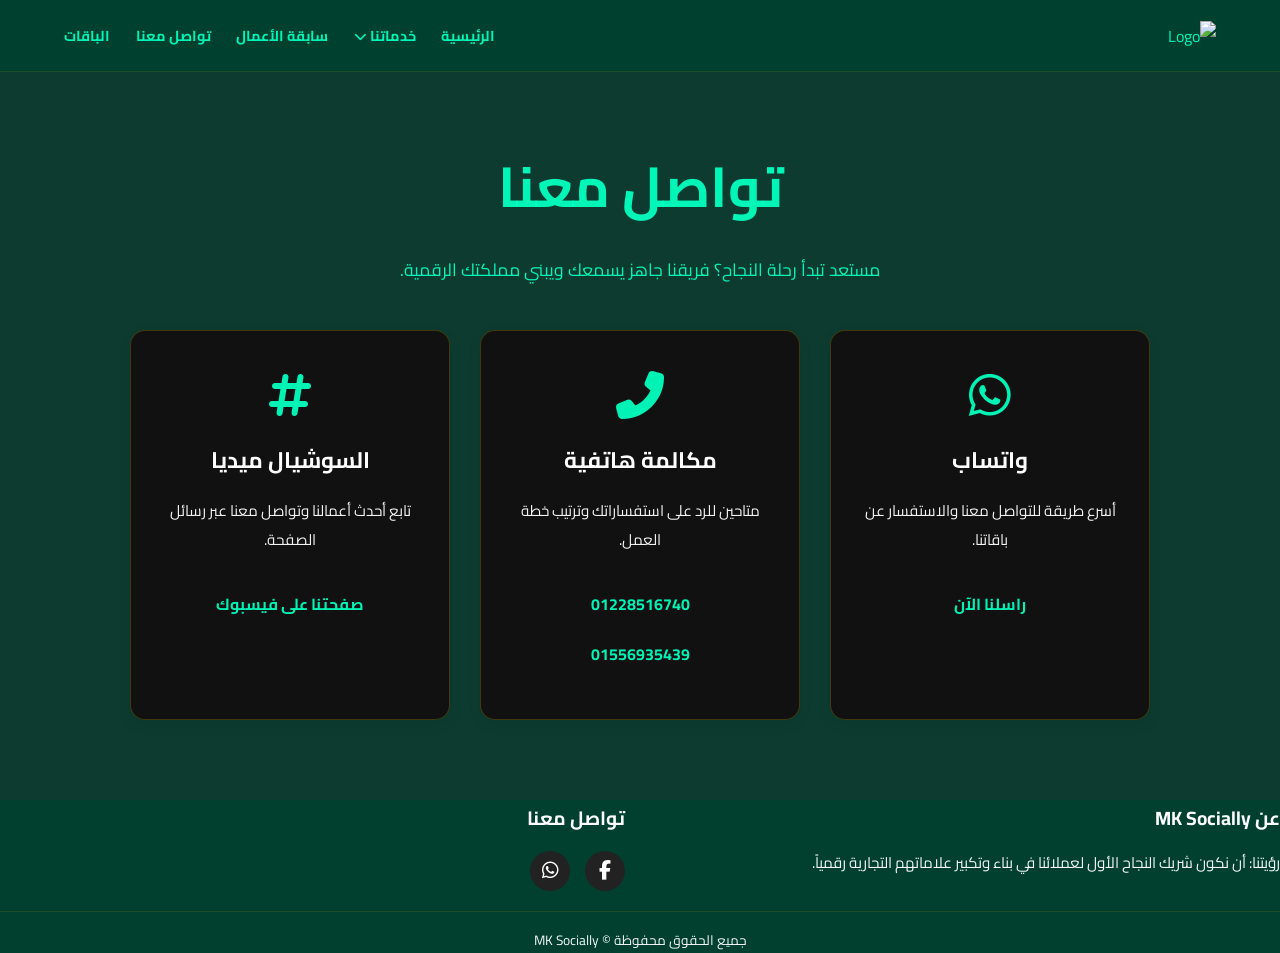
==== html/contact.html @ 529ecf09 "up" ====
<!DOCTYPE html>
<html lang="ar" dir="rtl">
<head>
    <meta charset="UTF-8">
    <meta name="viewport" content="width=device-width, initial-scale=1.0">
    <title>تواصل معنا | MK Socially</title>
    <link href="https://fonts.googleapis.com/css2?family=Cairo:wght@400;700;900&display=swap" rel="stylesheet">
    <link rel="stylesheet" href="https://cdnjs.cloudflare.com/ajax/libs/font-awesome/6.4.0/css/all.min.css">
    <link rel="stylesheet" href="../css/css.css">
    <style>
        .contact-container { display: flex; flex-wrap: wrap; justify-content: center; gap: 30px; padding: 0 5% 80px; margin-top: -30px; }
        .contact-card { background: #111; border: 1px solid rgba(255, 215, 0, 0.2); padding: 40px 30px; border-radius: 15px; text-align: center; width: 100%; max-width: 320px; transition: 0.3s; }
        .contact-card:hover { transform: translateY(-10px); background: #1a1a1a; box-shadow: 0 10px 30px rgba(255, 215, 0, 0.1); }
        .contact-card i { font-size: 3rem; color: var(--primary-gold); margin-bottom: 20px; }
        .contact-card h3 { color: #fff; margin-bottom: 15px; font-size: 1.4rem; }
        .contact-card p { color: var(--text-muted); margin-bottom: 25px; font-size: 0.95rem; }
        .contact-btn { display: inline-block; padding: 10px 25px; background: transparent; color: var(--primary-gold); border: 2px solid var(--primary-gold); border-radius: 25px; text-decoration: none; font-weight: bold; transition: 0.3s; }
        .contact-btn:hover { background: var(--primary-gold); color: #000; }
        .btn-whatsapp:hover { background: #25D366; border-color: #25D366; color: #fff; }
    </style>
    <link rel="manifest" href="../manifest.json">
<meta name="theme-color" content="#FFD700">
</head>
<body>
    <header>
        <div class="logo"><img src="../img/logo.png" alt="Logo"></div>
        <div class="menu-toggle" id="mobile-menu"><span class="menu-text">القائمة</span><div class="bars-container"><span class="bar"></span><span class="bar"></span><span class="bar"></span></div></div>
        <nav><ul class="nav-list">
            <li><a href="../index.html">الرئيسية</a></li>
            <li class="dropdown"><a href="#" class="nav-item-with-arrow">خدماتنا <i class="fas fa-chevron-down" style="font-size:0.8rem;"></i></a>
                <ul class="dropdown-menu"><li><a href="social_media.html">سوشيال ميديا</a></li><li><a href="prints.html">المطبوعات</a></li></ul>
            </li>
            <li><a href="previous_work.html">سابقة الأعمال</a></li>
            <li><a href="contact.html">تواصل معنا</a></li>
            <li><a href="Packages.html" style="color: var(--primary-gold);">الباقات</a></li>
        </ul></nav>
    </header>

    <nav class="mobile-nav-under-header">
        <a href="../index.html" class="nav-item"><i class="fas fa-home"></i><span>الرئيسية</span></a>
        <div class="nav-item services-trigger"><i class="fas fa-bullhorn"></i><span>خدماتنا</span>
            <div class="mobile-services-popup"><a href="social_media.html">سوشيال ميديا</a><a href="prints.html">مطبوعات</a></div>
        </div>
        <a href="previous_work.html" class="nav-item"><i class="fas fa-briefcase"></i><span>شركاء النجاح</span></a>
        <a href="contact.html" class="nav-item active"><i class="fas fa-envelope"></i><span>تواصل</span></a>
        <a href="Packages.html" class="nav-item"><i class="fas fa-tags"></i><span>الباقات</span></a>
        
    </nav>

    <main>
        <section class="hero" style="min-height: 40vh; padding-bottom: 0;">
            <div class="hero-content" style="text-align: center; width: 100%;">
                <h1>تواصل <span>معنا</span></h1>
                <p style="max-width: 600px; margin: 0 auto 40px;">مستعد تبدأ رحلة النجاح؟ فريقنا جاهز يسمعك ويبني مملكتك الرقمية.</p>
            </div>
        </section>

        <section class="contact-container">
            <div class="contact-card"><i class="fab fa-whatsapp"></i><h3>واتساب</h3><p>أسرع طريقة للتواصل معنا والاستفسار عن باقاتنا.</p><a href="https://wa.me/201228516740" target="_blank" class="contact-btn btn-whatsapp">راسلنا الآن</a></div>
            <div class="contact-card"><i class="fas fa-phone-alt"></i><h3>مكالمة هاتفية</h3><p>متاحين للرد على استفساراتك وترتيب خطة العمل.</p>
                <a href="tel:+201017564052" class="contact-btn">01228516740</a>
                <a href="tel:+201062047114" class="contact-btn">01556935439</a>
            </div>
         <div class="contact-card"><i class="fas fa-hashtag">
            </i><h3>السوشيال ميديا</h3>
            <p>تابع أحدث أعمالنا وتواصل معنا عبر رسائل الصفحة.</p>
        <a href="https://www.facebook.com/profile.php?id=100069878845047" target="_blank" class="contact-btn">صفحتنا على فيسبوك</a>
        </div>
        </section>
    </main>

    <footer>
        <div class="footer-container"><div class="footer-box"><h3>عن MK Socially</h3><p>رؤيتنا: أن نكون شريك النجاح الأول لعملائنا في بناء وتكبير علاماتهم التجارية رقمياً.</p></div><div class="footer-box"><h3>تواصل معنا</h3><div class="social-icons"><a href="https://www.facebook.com/profile.php?id=61563356482710" target="_blank"><i class="fab fa-facebook-f"></i></a><a href="https://wa.me/201017564052" target="_blank"><i class="fab fa-whatsapp"></i></a></div></div></div>
          <div class="footer-rights">جميع الحقوق محفوظة © <span>MK Socially</span></div>
    </footer>
    <div class="custom-cursor"></div><div class="custom-cursor-glow"></div>
    <script src="../js/script.js"></script>
</body>
</html>
---- css/css.css ----
/* === الأكواد الأساسية المحدثة === */
* {
    margin: 0; padding: 0; box-sizing: border-box;
    font-family: 'Cairo', sans-serif; scroll-behavior: smooth;
}

:root {
    --bg-color: rgba(0, 49, 37, 0.95); /* أخضر فاتح جداً للخلفية */
    --primary-green: #2d6a4f; /* أخضر داكن للعناصر الأساسية */
    --accent-gold: #FFD700; 
    --text-main: rgba(0, 255, 191, 0.95); /* نصوص داكنة للوضوح */
    --text-muted: rgba(255, 255, 255, 0.95);
    --white: #ffffff;
}
body {
    background-color: var(--bg-color); 
    color: var(--text-main);
}
main { flex: 1; }

/* === الماوس المخصص للمتعة البصرية === */
.custom-cursor { position: fixed; width: 12px; height: 12px; border-radius: 50%; background: var(--primary-gold); pointer-events: none; z-index: 9999; transform: translate(-50%, -50%); transition: width 0.2s, height 0.2s, background-color 0.2s; }
.custom-cursor-glow { position: fixed; width: 40px; height: 40px; border-radius: 50%; border: 2px solid var(--glow-gold); pointer-events: none; z-index: 9998; transform: translate(-50%, -50%); transition: width 0.2s, height 0.2s; }

/* === الهيدر (شريط التنقل) === */
header {
    display: flex; justify-content: space-between; align-items: center;
    padding: 0 5%; height: clamp(60px, 8vh, 80px);
    background: rgba(0, 65, 48, 0.95); backdrop-filter: blur(10px);
    text-decoration-color: rgba(0, 255, 191, 0.95);
    position: fixed; width: 100%; top: 0; z-index: 3000; border-bottom: 1px solid rgba(255, 215, 0, 0.1);
}

.logo img { max-height: clamp(35px, 5vw, 55px); transition: 0.3s ease; filter: drop-shadow(0 0 5px var(--glow-gold)); }
/* تكبير حجم اللوجو */

.nav-list { display: flex; gap: clamp(15px, 2vw, 30px); list-style: none; align-items: center; }
.nav-list li { position: relative; }
.nav-list li a { color: var(--text-light); text-decoration: none; font-weight: 700; font-size: clamp(0.9rem, 1vw, 1rem); transition: 0.3s; padding: 10px 0; display: block; position: relative; }
.nav-list li a::after { content: ''; position: absolute; width: 0; height: 2px; bottom: 0; left: 50%; background-color: var(--primary-gold); transition: 0.3s ease; transform: translateX(-50%); }
.nav-list li a:hover::after { width: 100%; }
.nav-list li a:hover { color: var(--primary-gold); }

/* الـ Dropdown للكمبيوتر */
.dropdown-menu { position: absolute; top: 100%; right: 0; background: #111; border: 1px solid var(--primary-gold); min-width: 200px; display: none; list-style: none; padding: 10px 0; border-radius: 5px; box-shadow: 0 5px 15px rgba(0,0,0,0.5); }
.dropdown:hover .dropdown-menu { display: block; animation: fadeInDropdown 0.3s ease; }
@keyframes fadeInDropdown { from { opacity: 0; transform: translateY(10px); } to { opacity: 1; transform: translateY(0); } }
.dropdown-menu li a { padding: 10px 20px; font-size: 0.9rem; border-bottom: 1px solid rgba(255, 215, 0, 0.1); }
.dropdown-menu li a::after { display: none; }

/* زر الموبايل الجانبي */
.menu-toggle { display: none; align-items: center; gap: 8px; z-index: 3100; cursor: none; }
.menu-text { font-size: 0.85rem; color: var(--primary-gold); font-weight: bold; }
.bars-container { display: flex; flex-direction: column; gap: 4px; }
.bar { width: 22px; height: 2px; background: var(--primary-gold); transition: 0.3s ease-in-out; }
.menu-toggle.active .bar:nth-child(1) { transform: translateY(6px) rotate(45deg); }
.menu-toggle.active .bar:nth-child(2) { opacity: 0; }
.menu-toggle.active .bar:nth-child(3) { transform: translateY(-6px) rotate(-45deg); }

/* === الهيرو سكشن === */
.hero { min-height: 100vh; display: flex; align-items: center; padding: 100px 5% 50px; gap: 40px; }
.hero-content { flex: 1; z-index: 2; }
.hero-content h1 { font-size: clamp(1.8rem, 5vw, 3.5rem); margin-bottom: 15px; }
.hero-content h1 span { color: var(--primary-gold); text-shadow: 0 0 15px var(--glow-gold); }
.hero-content h2 { font-size: clamp(1.1rem, 3vw, 1.8rem); margin-bottom: 20px; color: var(--text-muted); }
.hero-content p { font-size: clamp(0.9rem, 1.5vw, 1.1rem); line-height: 1.8; margin-bottom: 30px; }

.cta-btn { display: inline-block; padding: 12px 35px; background: linear-gradient(45deg, #FFD700, #FFA500); color: #000; text-decoration: none; font-weight: 900; font-size: 1.1rem; border-radius: 30px; box-shadow: 0 5px 15px rgba(255, 215, 0, 0.3); transition: 0.3s; border: none; }
.cta-btn:hover { transform: translateY(-5px); box-shadow: 0 10px 25px rgba(255, 215, 0, 0.6); }

.hero-graphics { flex: 1.5; position: relative; }
.hero-video {
    max-width: 320px; /* عرض مناسب للفيديو الطولي */
    border-radius: 20px;
    box-shadow: 0 10px 30px rgba(0, 0, 0, 0.1);
    height: auto;
    border: 3px solid var(--primary-green);
}
/* === ستايل العداد الوهمي === */
.visitor-counter { text-align: center; margin-top: 20px; font-size: clamp(1rem, 2vw, 1.2rem); font-weight: bold; color: var(--primary-gold); background: rgba(17, 17, 17, 0.8); padding: 12px 20px; border-radius: 10px; border: 1px solid rgba(255, 215, 0, 0.3); display: block; width: 100%; box-shadow: 0 0 15px rgba(255, 215, 0, 0.1); }
.visitor-counter i { margin-left: 8px; }

/* === الفوتر === */
footer {
    background: rgba(0, 65, 48, 0.95);
    color: var(--white);
}
.footer-container { display: flex; justify-content: space-between; gap: 30px; flex-wrap: wrap; margin-bottom: 20px; }
.footer-box { flex: 1; min-width: 250px; }
.footer-box h3 { color: var(--primary-gold); margin-bottom: 15px; font-size: 1.2rem; }
.footer-box p { color: var(--text-muted); font-size: 0.95rem; line-height: 1.6; margin-bottom: 10px;}
.social-icons { display: flex; gap: 15px; }
.social-icons a { display: flex; align-items: center; justify-content: center; width: 40px; height: 40px; background: #222; color: var(--primary-gold); border-radius: 50%; font-size: 1.2rem; transition: 0.3s; text-decoration: none; border: 1px solid transparent; }
.social-icons a:hover { background: var(--primary-gold); color: #000; transform: translateY(-5px) rotate(360deg); box-shadow: 0 5px 15px var(--glow-gold); }
.footer-rights { text-align: center; color: var(--text-muted); font-size: 0.85rem; padding-top: 15px; border-top: 1px solid rgba(255, 215, 0, 0.1); }

/* === شريط التنقل السفلي (مخفي في الكمبيوتر) === */
.mobile-nav-under-header { display: none; }

/* ========================================= */
/* ==== قسم صفحات الأعمال (Portfolio) ====== */
/* ========================================= */

.main-page-title {
    text-align: center;
    padding: 120px 5% 40px;
    background: linear-gradient(180deg, #111 0%, rgba(0, 59, 45, 0.95) 100%);
}
.main-page-title h1 { font-size: clamp(2rem, 5vw, 3rem); margin-bottom: 10px; }
.main-page-title h1 span { color: var(--primary-gold); text-shadow: 0 0 15px var(--glow-gold); }
.main-page-title p { color: var(--text-muted); font-size: 1.1rem; }

.profile-header { position: relative; width: 100%; margin-bottom: 20px; }
.cover-photo { width: 100%; height: clamp(200px, 30vh, 300px); background: rgba(0, 255, 191, 0.95); overflow: hidden; }
.cover-photo img { width: 100%; height: 100%; object-fit: cover; }
.profile-logo {
    width: 130px; height: 130px; background: var(--bg-color); border: 3px solid var(--primary-gold); border-radius: 50%;
    margin: -65px auto 0; position: relative; z-index: 5; overflow: hidden; box-shadow: 0 0 20px var(--glow-gold);
    display: flex; justify-content: center; align-items: center;
}
.profile-logo img { width: 100%; height: 100%; object-fit: contain; padding: 10px; }

.folder-tag {
    background: rgba(0, 255, 191, 0.95); color: var(--primary-gold);
    display: flex; align-items: center; justify-content: center; gap: 10px;
    padding: 10px 25px; border-radius: 50px; border: 1px solid var(--primary-gold);
    width: fit-content; margin: 40px auto 20px; font-weight: 700; font-size: 1.2rem;
}

.section-title { padding: 0 5%; margin: 30px 0 20px; font-size: 1.5rem; color: var(--text-light); display: flex; align-items: center; justify-content: center; gap: 10px; }
.section-title i { color: var(--primary-gold); }


/* === شبكة التصاميم الجديدة (خلفية بيضاء للوجوهات) === */
.portfolio-gallery {
    display: grid;
    grid-template-columns: repeat(auto-fill, minmax(180px, 1fr));
    gap: 25px;
    padding: 20px 5%;
    justify-items: center;
}

.work-item {
    background: #ffffff; /* الكارت الأبيض */
    border-radius: 15px;
    box-shadow: 0 5px 15px rgba(0,0,0,0.2);
    width: 100%;
    aspect-ratio: 1 / 1; /* مربع دايما */
    overflow: hidden;
    position: relative;
    transition: transform 0.3s ease, box-shadow 0.3s ease, border 0.3s ease;
    display: flex;
    justify-content: center;
    align-items: center;
    padding: 20px;
    box-sizing: border-box;
    border: 1px solid transparent;
}

.work-item img {
    max-width: 100%;
    max-height: 100%;
    object-fit: contain; /* منع القص */
}

.work-item:hover {
    transform: translateY(-8px) scale(1.03);
    box-shadow: 0 10px 25px rgba(255, 215, 0, 0.4);
    border: 1px solid var(--primary-gold);
}

.work-overlay {
    position: absolute; top: 0; left: 0; width: 100%; height: 100%; background: rgba(0, 0, 0, 0.8);
    display: flex; flex-direction: column; justify-content: center; align-items: center;
    opacity: 0; transition: 0.4s; padding: 20px; text-align: center; pointer-events: none;
}
.work-item:hover .work-overlay { opacity: 1; }
.work-overlay h3 { color: var(--primary-gold); margin-bottom: 10px; transform: translateY(20px); transition: 0.4s; }
.work-overlay p { font-size: 0.9rem; transform: translateY(20px); transition: 0.5s; color: #fff;}
.work-item:hover h3, .work-item:hover p { transform: translateY(0); }


/* === أنميشن كلمة شركاء النجاح وأشرطة الاحتفال === */
.title-icon-anim {
    display: inline-block;
    color: var(--primary-gold);
    margin-right: 15px;
    animation: partyHeartbeat 1.5s infinite;
}

@keyframes partyHeartbeat {
    0% { transform: scale(1); rotate(0deg); }
    15% { transform: scale(1.3); rotate(10deg); }
    30% { transform: scale(1); rotate(0deg); }
    45% { transform: scale(1.3); rotate(-10deg); }
    60% { transform: scale(1); rotate(0deg); }
}

.confetti {
    position: fixed; width: 10px; height: 10px; background-color: #f00; opacity: 0.8;
    top: -10px; z-index: 9999; border-radius: 2px; pointer-events: none;
}

/* === شبكة الفيديوهات (Reels) === */
.reels-grid { display: grid; grid-template-columns: repeat(auto-fit, minmax(250px, 1fr)); gap: 25px; padding: 0 5% 60px; align-items: start; }
.reel-item { background: #000; border-radius: 15px; overflow: hidden; border: 1px solid rgba(255, 215, 0, 0.1); }
.reel-item video { width: 100%; height: auto; object-fit: contain; background: #000; }
.reel-item p { padding: 15px; color: var(--text-light); font-weight: bold; text-align: center; }

/* ========================================= */
/* ==== شاشات الموبايل (تنسيق إجباري وصارم) ==== */
/* ========================================= */
@media (max-width: 992px) {
    * { cursor: auto !important; }
    .custom-cursor, .custom-cursor-glow { display: none !important; }
    
    .menu-toggle, .nav-list { display: none !important; }
    
    header { height: 70px !important; display: flex !important; justify-content: center !important; align-items: center !important; padding: 0 !important; }
    .logo img { max-height: 45px !important; }

    body { padding-top: 130px !important; }
    .hero { flex-direction: column-reverse !important; text-align: center !important; padding: 20px 5% !important; }
    .hero-content h1 { font-size: 2.2rem !important; margin-bottom: 10px !important; }
    .hero-content h2 { font-size: 1.2rem !important; }
    .hero-graphics { width: 100% !important; margin-bottom: 30px !important; }
    .hero-video { width: 100% !important; border-radius: 15px !important; }

    .cta-btn { display: inline-block !important; padding: 12px 30px !important; background: linear-gradient(45deg, #FFD700, #FFA500) !important; color: #000 !important; text-decoration: none !important; font-weight: bold !important; border-radius: 30px !important; margin-top: 15px !important; }

    .mobile-nav-under-header { display: flex !important; position: fixed !important; top: 70px !important; left: 0 !important; width: 100% !important; background: rgba(15, 15, 15, 0.98) !important; border-bottom: 1px solid rgba(255, 215, 0, 0.2) !important; z-index: 2800 !important; justify-content: space-around !important; padding: 10px 0 !important; }
    .mobile-nav-under-header .nav-item { color: var(--text-muted) !important; text-decoration: none !important; display: flex !important; flex-direction: column !important; align-items: center !important; font-size: 0.75rem !important; gap: 5px !important; }
    .mobile-nav-under-header .nav-item i { font-size: 1.2rem !important; }
    .mobile-nav-under-header .nav-item.active { color: var(--primary-gold) !important; }

    .services-trigger { position: relative; }
    .mobile-services-popup { display: none; position: absolute; top: 100%; left: 50%; transform: translateX(-50%); background: #111; border: 1px solid var(--primary-gold); border-radius: 8px; padding: 10px; width: 140px; flex-direction: column; gap: 8px; box-shadow: 0 5px 15px rgba(0,0,0,0.8); margin-top: 15px; z-index: 3000; }
    .mobile-services-popup::before { content: ''; position: absolute; top: -8px; left: 50%; transform: translateX(-50%); border-width: 0 8px 8px 8px; border-style: solid; border-color: transparent transparent var(--primary-gold) transparent; }
    .mobile-services-popup.show { display: flex; animation: popupAnim 0.3s ease; }
    @keyframes popupAnim { from { opacity: 0; transform: translate(-50%, -10px); } to { opacity: 1; transform: translate(-50%, 0); } }
    .mobile-services-popup a { color: #fff; text-decoration: none; font-size: 0.95rem; border-bottom: 1px solid rgba(255,215,0,0.1); padding-bottom: 8px; width: 100%; }
    .mobile-services-popup a:last-child { border: none; padding-bottom: 0; }
    .mobile-services-popup a:hover { color: var(--primary-gold); }
}

@media (max-width: 400px) {
    .cta-btn { padding: 10px 20px; font-size: 1rem; }
    .mobile-nav-under-header .nav-item { font-size: 0.65rem; }
}

/* === كلاس مخصص للوجوهات البيضاء (عشان تظهر على خلفية غامقة) === */
.work-item.dark-card {
    background: rgba(0, 66, 49, 0.95); 
    border: 1px solid rgba(255, 215, 0, 0.1); 
}

.work-item.dark-card:hover {
    border: 1px solid var(--primary-gold);
    box-shadow: 0 10px 25px rgba(255, 215, 0, 0.4);
    transform: translateY(-8px) scale(1.03);
}

/* ========================================= */
/* ==== أكواد قسم السوشيال ميديا الجديد (المنفصل) ==== */
/* ========================================= */
.social-projects-wrapper { padding: 20px 5% 60px; }
.projects-grid-new { 
    display: grid; 
    grid-template-columns: repeat(auto-fill, minmax(200px, 1fr)); 
    gap: 25px; 
}

.project-card-new { 
    background: rgba(0, 80, 60, 0.95); border: 1px solid rgba(255, 215, 0, 0.2); border-radius: 15px; 
    padding: 40px 20px; text-align: center; cursor: pointer !important; transition: 0.3s;
    box-shadow: 0 5px 15px rgba(0,0,0,0.5);
}
.project-card-new:hover { 
    transform: translateY(-8px); border-color: var(--primary-gold); 
    box-shadow: 0 10px 25px rgba(255, 215, 0, 0.3); background: #1a1a1a;
}
.folder-icon-new { font-size: 3.5rem; color: var(--primary-gold); margin-bottom: 15px; }
.project-card-new h3 { color: #fff; font-size: 1.1rem; }

/* === النافذة المنبثقة (Modal) === */
.fb-modal-overlay { 
    display: none; position: fixed; top: 0; left: 0; width: 100%; height: 100%; 
    background: rgba(0, 0, 0, 0.9); z-index: 5000; justify-content: center; align-items: center; 
    padding: 20px; backdrop-filter: blur(8px);
}
.fb-modal-container { 
    background: var(--bg-color); width: 100%; max-width: 800px; max-height: 90vh; 
    border-radius: 15px; border: 1px solid var(--primary-gold); overflow-y: auto; 
    position: relative; animation: modalFadeIn 0.4s ease;
}
.fb-modal-container::-webkit-scrollbar { width: 8px; }
.fb-modal-container::-webkit-scrollbar-thumb { background: var(--primary-gold); border-radius: 10px; }

@keyframes modalFadeIn { from { opacity: 0; transform: scale(0.9); } to { opacity: 1; transform: scale(1); } }

.fb-close-btn { 
    position: absolute; top: 15px; right: 20px; font-size: 2rem; color: #fff; 
    cursor: pointer !important; z-index: 10; background: rgba(0,0,0,0.6); 
    width: 45px; height: 45px; display: flex; justify-content: center; align-items: center; 
    border-radius: 50%; border: 1px solid rgba(255,255,255,0.2); transition: 0.3s;
}
.fb-close-btn:hover { color: var(--primary-gold); border-color: var(--primary-gold); transform: rotate(90deg); }

.fb-profile-header { position: relative; width: 100%; }
.fb-cover-photo { width: 100%; height: 250px; background: #222; }
.fb-cover-photo img { width: 100%; height: 100%; object-fit: cover; }

.fb-profile-logo { 
    width: 130px; height: 130px; background: #fff; border: 5px solid var(--bg-color); 
    border-radius: 50%; margin: -65px auto 0; position: relative; z-index: 5; 
    display: flex; justify-content: center; align-items: center; overflow: hidden;
    box-shadow: 0 0 15px rgba(0,0,0,0.8);
}
.fb-profile-logo img { width: 90%; height: 90%; object-fit: contain; }

.fb-folder-tag { text-align: center; color: #fff; margin: 15px 0 30px; }
.fb-folder-tag h2 { font-size: 1.8rem; color: var(--primary-gold); margin-bottom: 5px; }
.fb-folder-tag p { color: var(--text-muted); font-size: 1rem; }

.fb-work-section { padding: 0 20px 40px; }
.fb-portfolio-gallery { display: flex; flex-direction: column; gap: 30px; align-items: center; }

.fb-work-item { width: 100%; max-width: 600px; background: rgba(0, 255, 191, 0.95); border-radius: 15px; padding: 15px; border: 1px solid rgba(255,215,0,0.1); }
.fb-work-item img { width: 100%; height: auto; border-radius: 10px; display: block; }

/* === ستايل اللوجو بتاع الكروت من بره === */
.folder-logo-new { 
    width: 100px; height: 100px; margin: 0 auto 15px; background: #fff; 
    border-radius: 50%; border: 3px solid var(--primary-gold); 
    display: flex; justify-content: center; align-items: center; 
    overflow: hidden; box-shadow: 0 0 15px rgba(255, 215, 0, 0.2); transition: 0.3s;
}
.folder-logo-new img { width: 80%; height: 80%; object-fit: contain; }
.project-card-new:hover .folder-logo-new { transform: scale(1.1); box-shadow: 0 0 20px rgba(255, 215, 0, 0.5); }

/* === زرار (اضغط للمشاهدة) === */
.click-hint {
    display: inline-flex; align-items: center; gap: 8px; margin-top: 15px;
    padding: 6px 16px; background: rgba(255, 215, 0, 0.1); color: var(--primary-gold);
    font-size: 0.85rem; font-weight: bold; border-radius: 30px; 
    border: 1px solid rgba(255, 215, 0, 0.3); transition: 0.3s;
}
.project-card-new:hover .click-hint { background: var(--primary-gold); color: rgba(0, 255, 191, 0.95); box-shadow: 0 0 10px rgba(255, 215, 0, 0.5); }
.click-hint i { font-size: 0.9rem; }


/* ========================================= */
/* ==== قسم الباقات المتفاعل الجديد (تم الإصلاح) ==== */
/* ========================================= */
.pricing-section {
    padding: 60px 0;
    position: relative;
    background: radial-gradient(circle at center,  rgba(1, 73, 55, 0.95) 0%,  rgba(0, 255, 191, 0.95) 100%);
}

.pricing-container {
    display: grid;
    grid-template-columns: repeat(auto-fit, minmax(280px, 1fr));
    gap: 30px;
    max-width: 1200px;
    margin: 0 auto;
    padding: 0 20px;
    position: relative;
    z-index: 10;
}

/* التنسيق العام للكروت (تم إصلاح التمدد العشوائي) */
.pricing-card {
    background: rgba(0, 0, 0, 0.95);
    border-radius: 20px;
    padding: 30px; 
    text-align: center;
    box-shadow: 0 10px 30px rgba(0,0,0,0.5);
    transition: all 0.4s ease;
    border: 1px solid rgba(255, 215, 0, 0.1);
    position: relative;
    overflow: hidden;
    display: flex;
    flex-direction: column;
    justify-content: flex-start; /* يمنع التمدد */
    gap: 12px; /* مسافة ثابتة */
}

/* تنسيق العناصر الداخلية للهيدر */
.package-icon-header { font-size: 2.5rem; margin-bottom: 0; display: flex; justify-content: center; align-items: center; }
.package-logo-wrapper { width: 60px; height: 60px; margin: 0 auto 5px; display: flex; justify-content: center; align-items: center; border-radius: 50%; padding: 5px; }
.package-logo-wrapper img { width: 90%; height: 90%; object-fit: contain; }
h3.package-title { color: #fff; font-size: 1.6rem; font-weight: 900; margin-bottom: 0; }
p.package-intro-text { color: #ccc; font-size: 0.85rem; margin-bottom: 5px; line-height: 1.4; padding: 0 10px; }

/* الشارات (البادجات) */
.package-badge.best-seller {
    position: absolute; top: 15px; left: -35px;
    background: #ff0000; color: #fff; padding: 5px 35px; font-size: 0.75rem;
    font-weight: bold; text-transform: uppercase; transform: rotate(-45deg);
    box-shadow: 0 3px 10px rgba(255,0,0,0.5); z-index: 10;
    display: flex; align-items: center; gap: 5px; justify-content: center;
}

.discount-badge {
    position: absolute; top: 15px; right: 15px;
    background: #ff0000; color: #fff; padding: 5px 12px; font-size: 0.8rem;
    font-weight: 900; border-radius: 20px;
    box-shadow: 0 3px 10px rgba(255,0,0,0.4); z-index: 10;
    display: flex; align-items: center; gap: 5px;
}
.discount-badge i { font-size: 0.8rem; }

/* تأثير Spotlight بالكاميرا */
.pricing-card.spotlight-active {
    border-color: rgba(255, 215, 0, 1) !important;
    box-shadow: 0 10px 40px rgba(255, 215, 0, 0.6) !important;
    transform: translateY(-10px) scale(1.02) !important;
}

/* تدرج الألوان للباقات (Start, Boom, King, Pro Max) */
.package-start { border-color: rgba(255, 255, 255, 0.1); }
.package-start .start-icon { color: #888; }
.package-start .package-features i { color: #aaa; }
.package-start .package-logo-wrapper.logo-subtle img { filter: brightness(0) invert(1) opacity(0.3); }

.package-boom { border-color: rgba(255, 215, 0, 0.3); }
.package-boom .boom-icon { color: rgba(255, 215, 0, 0.7); }
.package-boom .package-features i { color: rgba(255, 215, 0, 0.8); }
.package-boom .package-logo-wrapper.logo-gold-muted img { filter: brightness(1) sepia(1) hue-rotate(-15deg) saturate(1) opacity(0.6); }

.package-king { border-color: rgba(255, 215, 0, 0.6); }
.package-king .king-icon { color: var(--primary-gold); }
.package-king .package-features i { color: var(--primary-gold); }
.package-king .package-logo-wrapper.logo-gold-full img { filter: brightness(1.2) sepia(1) hue-rotate(-10deg) saturate(2.5); }

.package-promax { border-color: rgba(255, 215, 0, 1); background: radial-gradient(circle at center, #1a1a1a 0%, #111 100%); z-index: 100; }
.package-promax .promax-icon { color: #ffd700; text-shadow: 0 0 5px rgba(255,215,0,0.7); }
.package-promax .package-features i { color: #ffd700; }
.package-promax .btn-primary { background: #ffd700; color: #000; border-color: #ffd700; font-weight: 900; box-shadow: 0 5px 15px rgba(255,215,0,0.5); }
.package-promax .package-logo-wrapper.logo-promax-inverted img { filter: brightness(0) invert(1); }
.package-promax .package-title { text-shadow: 0 0 5px #ffd700; }

/* قائمة الشرح المتفاعلة */
.package-features { 
    list-style: none; padding: 0; text-align: right; 
    font-size: 0.95rem; margin-bottom: 25px; 
    flex-grow: 0; /* يمنع التمدد العشوائي للقائمة */
    display: flex; flex-direction: column; gap: 8px; 
}

.package-features li { 
    color: var(--text-muted); position: relative;
    padding: 8px 12px; border-radius: 8px; cursor: pointer;
    transition: all 0.3s ease;
    display: flex; align-items: center; gap: 10px;
}
.package-features li:hover { background: rgba(0, 255, 191, 0.95); color: #fff; }
.package-features li i { font-size: 1rem; flex-shrink: 0; }

/* قسم الشرح المختفي */
.feature-desc {
    opacity: 0; visibility: hidden; max-height: 0;
    transition: all 0.3s ease;
    font-size: 0.8rem; color: #000000; margin-top: 5px;
    line-height: 1.6; border-right: 2px solid var(--primary-gold); padding-right: 15px;
    width: 100%; display: none; 
}

/* تفعيل الشرح عند الوقوف على الـ li */
.package-features li.show-desc .feature-desc {
    opacity: 1; visibility: visible; max-height: 200px;
    margin-top: 8px; padding: 8px 12px; background: white; border-radius: 8px;
    border: 1px solid rgba(0, 0, 0, 0.1); 
    display: block; 
}

/* الأزرار داخل الباقات */
.btn { 
    display: inline-flex; align-items: center; justify-content: center; gap: 8px;
    padding: 10px 20px; border-radius: 30px; font-weight: 700; font-size: 0.9rem;
    transition: all 0.3s ease; text-decoration: none; cursor: pointer;
    border: 1px solid transparent; width: 100%; 
    margin-top: auto; /* يجبر الزرار انه يلزق في آخر الكارت تحت خالص */
}

.btn-primary { background: var(--primary-gold); color: rgba(0, 255, 191, 0.95); border-color: var(--primary-gold); }
.btn-primary:hover { transform: scale(1.05); box-shadow: 0 5px 15px rgba(255,215,0,0.5); }
.btn-outline { border-color: var(--primary-gold); color: var(--primary-gold); }
.btn-outline:hover { background: var(--primary-gold); color: #000; transform: translateY(-3px); }

/* ======= بنر الخصم الـ 50% الجذاب ======= */
.discount-banner-container {
    max-width: 1200px;
    margin: 40px auto 0;
    padding: 0 20px;
    z-index: 10; position: relative;
}

.discount-banner {
    background: rgba(0, 255, 191, 0.95); border: 2px solid var(--primary-gold); border-radius: 15px;
    padding: 20px 40px; color: #fff; text-align: center; font-size: 1.1rem;
    font-weight: 700; display: flex; align-items: center; justify-content: center; gap: 20px;
    box-shadow: 0 10px 30px rgba(0,0,0,0.6);
}

.highlight-time { color: var(--primary-gold); font-weight: 900; font-size: 1.3rem; }
.discount-label { font-weight: 900; }
.discount-percent { color: #ff0000; font-size: 1.4rem; text-shadow: 0 0 5px rgba(255,0,0,0.6); }

/* الأيقونات في البنر */
.discount-banner i { font-size: 1.2rem; flex-shrink: 0; }
.discount-banner .clock-icon { color: var(--primary-gold); }
.discount-banner .tag-icon { color: var(--primary-gold); }

/* ========================================= */
/* ==== قسم البروشور التفاعلي (3D Flipbook) - بعد التعديل لظهور الصورة كاملة ==== */
/* ========================================= */
.flipbook-section {
    padding: 20px 5% 80px;
    display: flex;
    flex-direction: column;
    align-items: center;
    justify-content: center;
    position: relative;
}

.flip-book-container {
    width: 100%;
    display: flex;
    flex-direction: column;
    align-items: center;
    gap: 25px;
    margin-top: 20px;
}

/* حاوية الكتاب والمنظور الثلاثي الأبعاد */
.flip-book {
    position: relative;
    width: 100%;
    max-width: 450px; /* عرض الورقة */
    aspect-ratio: 1 / 1.4; /* أبعاد قريبة من ورقة A4 */
    perspective: 2000px; /* العمق الثلاثي الأبعاد */
}

/* تنسيق الورقة نفسها */
.page {
    position: absolute;
    width: 100%;
    height: 100%;
    top: 0; 
    left: 0;
    transform-origin: right center; /* الكعب على اليمين عشان دي لغة عربية */
    transition: transform 0.8s cubic-bezier(0.645, 0.045, 0.355, 1), opacity 0.4s ease 0.2s;
    background: rgba(0, 255, 191, 0.95); /* خلفية سوداء تظهر خلف الصورة إذا كانت الصورة غير ممتلئة */
    border-radius: 8px 2px 2px 8px; /* تدوير الحواف الخارجية للورقة */
    box-shadow: 0 10px 30px rgba(0,0,0,0.5), inset -3px 0 10px rgba(0,0,0,0.5);
    border: 1px solid rgba(255, 215, 0, 0.2);
    overflow: hidden;
    cursor: grab;
    display: flex; /* لضمان توسيط الصورة */
    justify-content: center;
    align-items: center;
}

.page:active { cursor: grabbing; }

.page img {
    /* التعديل هنا لضمان ظهور الصورة كاملة */
    max-width: 100%;
    max-height: 100%;
    width: auto;
    height: auto;
    object-fit: contain; /* تظهر الصورة كاملة وتحافظ على أبعادها */
}

/* الكلاس اللي هيتضاف بالـ JS عشان الورقة تتقلب */
.page.flipped {
    transform: rotateY(180deg);
    opacity: 0; /* بيخفي الورقة بعد ما تقلب عشان يظهر اللي تحتها */
    pointer-events: none; /* عشان نقدر نضغط على الورقة اللي بعدها */
}

/* تنسيق زراير التحكم والمؤشر */
.book-controls { display: flex; gap: 20px; margin-top: 15px; }

.ctrl-btn {
    background: rgba(17, 17, 17, 0.8);
    color: var(--primary-gold);
    border: 1px solid var(--primary-gold);
    padding: 10px 25px;
    border-radius: 30px;
    font-weight: bold;
    font-size: 1rem;
    transition: 0.3s;
    display: flex; align-items: center; gap: 10px;
}

.ctrl-btn:hover {
    background: var(--primary-gold);
    color: #000;
    transform: translateY(-3px);
    box-shadow: 0 5px 15px rgba(255, 215, 0, 0.3);
}

.swipe-hint {
    color: var(--text-muted);
    font-size: 0.95rem;
    margin-top: 10px;
    animation: pulseHint 2s infinite;
}

@keyframes pulseHint {
    0% { opacity: 0.5; }
    50% { opacity: 1; color: var(--primary-gold); transform: scale(1.05); }
    100% { opacity: 0.5; }
}
/* ========================================= */
/* ==== قسم الاستيكرات (Bottle Mockup) ==== */
/* ========================================= */
.stickers-section {
    padding: 40px 5% 80px;
    display: flex;
    flex-direction: column;
    align-items: center; /* توسيط كل العناصر بالعرض */
    width: 100%;
    background: radial-gradient(circle at center, #1a1a1a 0%, #0d0d0d 100%);
    border-top: 1px solid rgba(255, 215, 0, 0.1);
}

.mockup-container {
    display: flex;
    flex-direction: column;
    align-items: center; /* توسيط الزجاجة والزراير */
    width: 100%;
}

.bottle-wrapper {
    position: relative; /* مهم جداً عشان الاستيكر يترسم جواها مش براها */
    width: 100%;
    max-width: 260px; /* حجم الزجاجة */
    display: flex;
    justify-content: center;
    filter: drop-shadow(0 15px 25px rgba(0,0,0,0.6));
}

.bottle-base {
    width: 100%;
    height: auto;
    display: block;
}

/* القناع اللي هيقص الاستيكر ويلفه */
.sticker-mask {
    position: absolute;
    top: 36%; /* مكان الاستيكر من فوق */
    left: 5%; /* ساب مسافة صغيرة من الجنب عشان سمك الزجاج */
    width: 90%; /* عرض الاستيكر */
    height: 44%; /* ارتفاع الاستيكر */
    overflow: hidden;
    border-radius: 10px / 5px; /* انحناء أسطواني 3D */
    z-index: 2;
    transition: opacity 0.3s ease;
}

/* لمعة الإضاءة والظل */
.sticker-mask::after {
    content: '';
    position: absolute;
    top: 0; left: 0; width: 100%; height: 100%;
    background: linear-gradient(90deg, rgba(0,0,0,0.6) 0%, rgba(255,255,255,0.2) 15%, rgba(255,255,255,0) 50%, rgba(255,255,255,0.1) 85%, rgba(0,0,0,0.6) 100%);
    pointer-events: none;
    z-index: 3;
}

/* الاستيكر نفسه */
.sticker-overlay {
    width: 100%;
    height: 100%;
    object-fit: cover;
    object-position: center;
}

.sticker-mask.fade-out {
    opacity: 0;
}

/* ========================================= */
/* ==== تعديل قسم المنيو ليكون أفقي (Landscape) ==== */
/* ========================================= */

#menu-interactive-book {
    max-width: 850px; /* كبرنا العرض جداً عشان يناسب تصميم المنيو المفرود */
    aspect-ratio: 1.6 / 1; /* غيرنا النسبة عشان تكون بالعرض (مستطيل أفقي) بدل ما كانت رأسية */
}

/* ضبط إضافي للموبايل عشان المنيو الأفقي مايخرجش بره الشاشة */
@media (max-width: 768px) {
    #menu-interactive-book {
        max-width: 100%;
        aspect-ratio: 1.4 / 1; 
    }
}

/* ========================================= */
/* ==== أقسام المطبوعات الإضافية ==== */
/* ========================================= */

/* تنسيق الفلايرات */
.flyers-section {
    padding: 60px 5%;
    background: #0d0d0d;
}

.flyers-grid {
    display: grid;
    grid-template-columns: repeat(auto-fit, minmax(280px, 1fr));
    gap: 30px;
    margin-top: 30px;
}

.flyer-item {
    background: #1a1a1a;
    border-radius: 15px;
    padding: 10px;
    border: 1px solid rgba(255, 215, 0, 0.1);
    transition: 0.3s;
    display: flex;
    justify-content: center;
}

.flyer-item img {
    max-width: 100%;
    height: auto;
    border-radius: 10px;
    object-fit: contain; /* يضمن ظهور الفلاير كاملاً */
}

.flyer-item:hover {
    transform: translateY(-5px);
    border-color: var(--primary-gold);
    box-shadow: 0 5px 20px rgba(255, 215, 0, 0.2);
}

/* تنسيق المطبوعات العامة */
.general-prints-section {
    padding: 60px 5% 100px;
    background: #0a0a0a;
    border-top: 1px solid rgba(255, 215, 0, 0.1);
}

.prints-display-grid {
    display: grid;
    grid-template-columns: repeat(auto-fill, minmax(300px, 1fr));
    gap: 40px;
    margin-top: 40px;
}

.print-card {
    background: #111;
    border-radius: 20px;
    overflow: hidden;
    border: 1px solid rgba(255, 215, 0, 0.05);
    transition: 0.4s;
}

.print-img-box {
    width: 100%;
    height: 250px;
    background: #1a1a1a;
    display: flex;
    justify-content: center;
    align-items: center;
    padding: 15px;
}

.print-img-box img {
    max-width: 100%;
    max-height: 100%;
    object-fit: contain; /* يضمن ظهور الصورة كاملة دون قص */
}

.print-info {
    padding: 25px;
    text-align: right;
}

.print-info h3 {
    color: var(--primary-gold);
    margin-bottom: 15px;
    font-size: 1.3rem;
}

.print-info p {
    color: var(--text-muted);
    font-size: 0.95rem;
    line-height: 1.6;
}

.print-card:hover {
    transform: translateY(-10px);
    border-color: var(--primary-gold);
    box-shadow: 0 10px 30px rgba(0, 0, 0, 0.5);
}

@media (max-width: 768px) {
    .prints-display-grid {
        grid-template-columns: 1fr;
    }
}
.service-card, .contact-card, .print-card {
    background: var(--white);
    border: 1px solid rgba(45, 106, 79, 0.1);
    box-shadow: 0 5px 15px rgba(0,0,0,0.05);
}
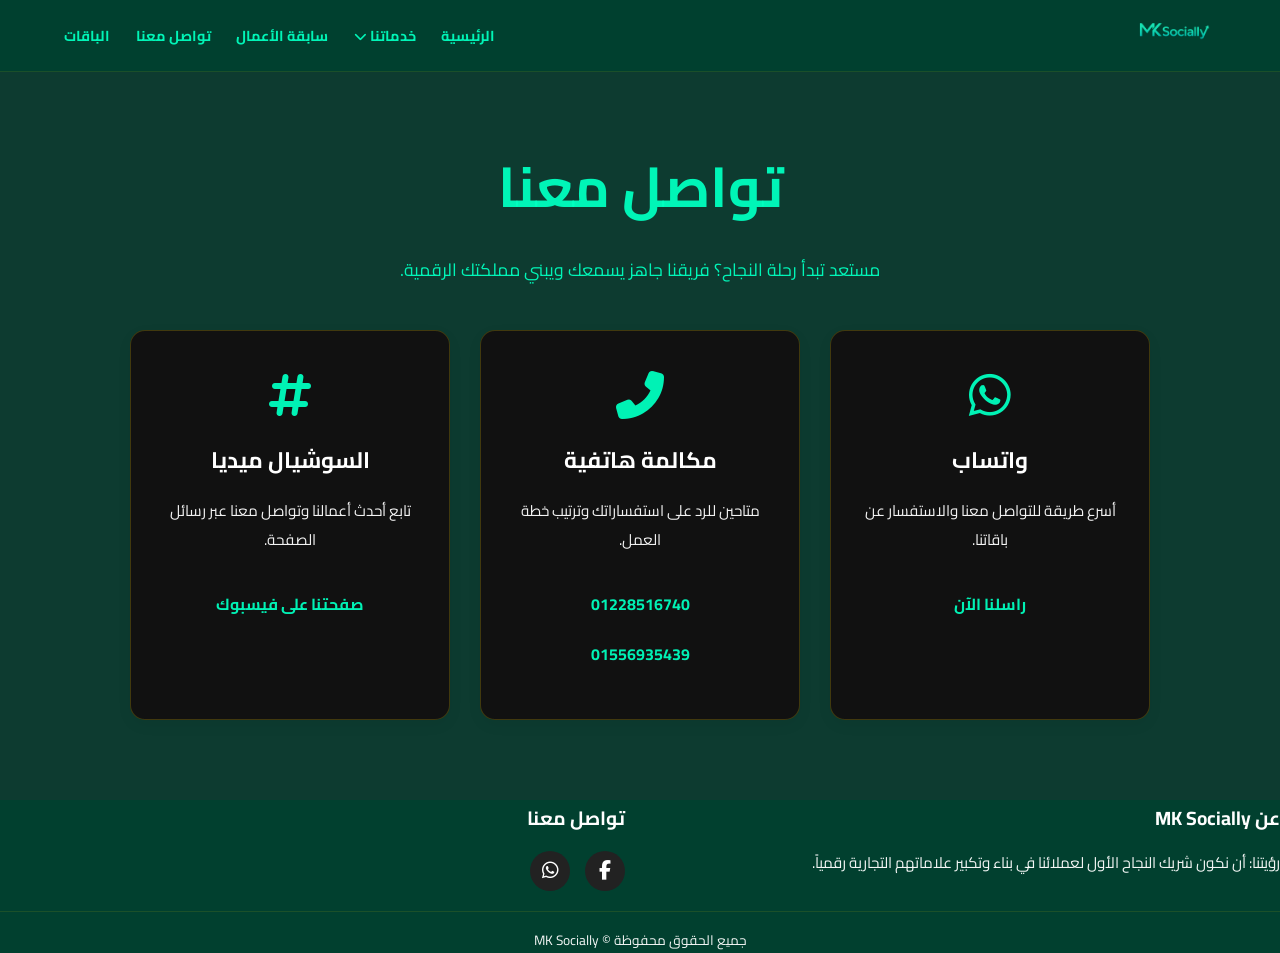
==== commit 2b263df9: "Fix HTML structure and update contact details" ====
--- a/html/contact.html
+++ b/html/contact.html
@@ -58,8 +58,8 @@
         <section class="contact-container">
             <div class="contact-card"><i class="fab fa-whatsapp"></i><h3>واتساب</h3><p>أسرع طريقة للتواصل معنا والاستفسار عن باقاتنا.</p><a href="https://wa.me/201228516740" target="_blank" class="contact-btn btn-whatsapp">راسلنا الآن</a></div>
             <div class="contact-card"><i class="fas fa-phone-alt"></i><h3>مكالمة هاتفية</h3><p>متاحين للرد على استفساراتك وترتيب خطة العمل.</p>
-                <a href="tel:+201017564052" class="contact-btn">01228516740</a>
-                <a href="tel:+201062047114" class="contact-btn">01556935439</a>
+                <a href="tel:+201228516740" class="contact-btn">01228516740</a>
+                <a href="tel:+201556935439" class="contact-btn">01556935439</a>
             </div>
          <div class="contact-card"><i class="fas fa-hashtag">
             </i><h3>السوشيال ميديا</h3>
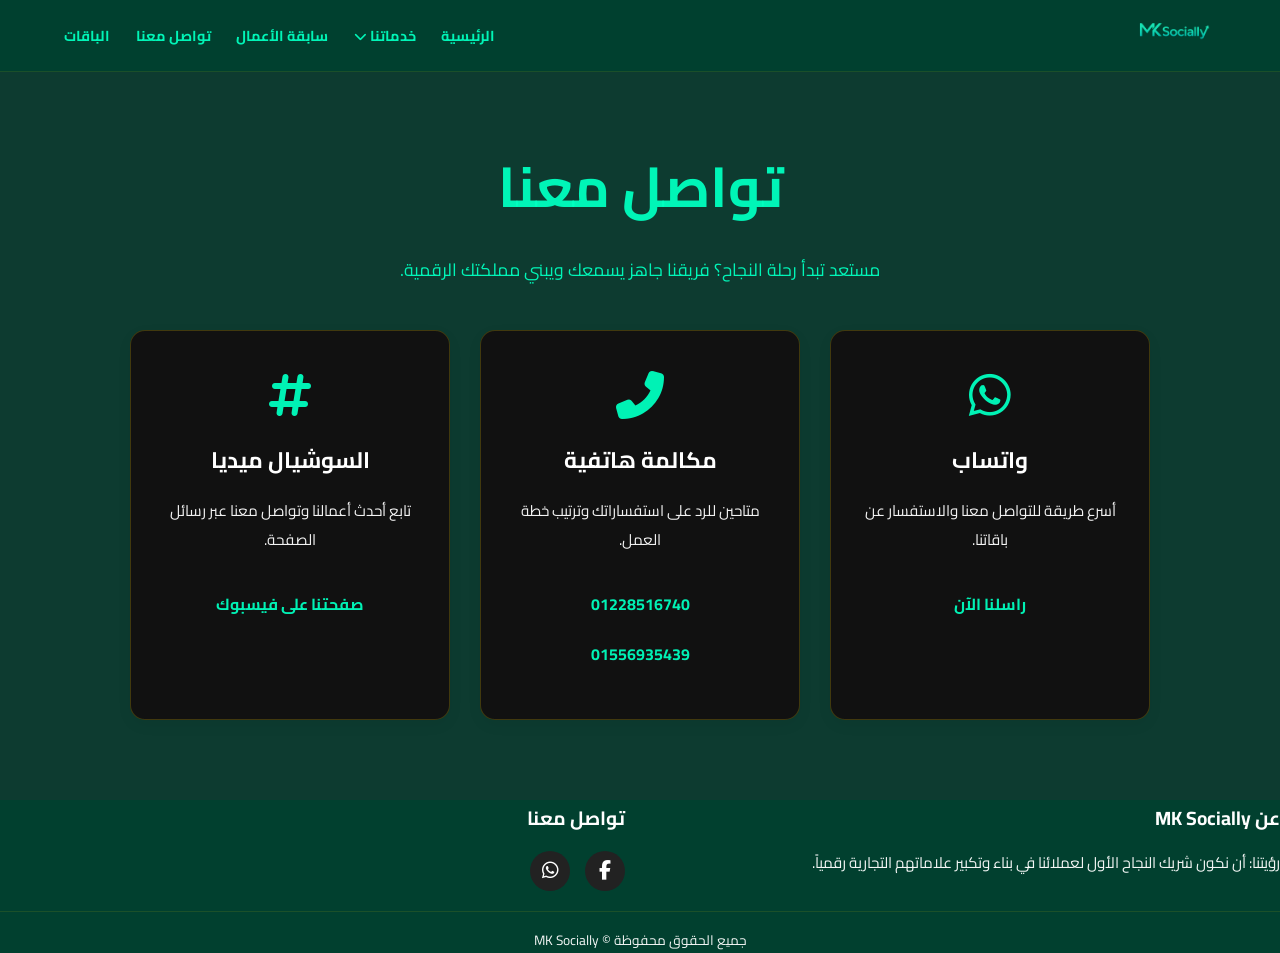
==== commit dc601bb7: "Edit phone number" ====
--- a/html/contact.html
+++ b/html/contact.html
@@ -70,7 +70,7 @@
     </main>
 
     <footer>
-        <div class="footer-container"><div class="footer-box"><h3>عن MK Socially</h3><p>رؤيتنا: أن نكون شريك النجاح الأول لعملائنا في بناء وتكبير علاماتهم التجارية رقمياً.</p></div><div class="footer-box"><h3>تواصل معنا</h3><div class="social-icons"><a href="https://www.facebook.com/profile.php?id=61563356482710" target="_blank"><i class="fab fa-facebook-f"></i></a><a href="https://wa.me/201017564052" target="_blank"><i class="fab fa-whatsapp"></i></a></div></div></div>
+        <div class="footer-container"><div class="footer-box"><h3>عن MK Socially</h3><p>رؤيتنا: أن نكون شريك النجاح الأول لعملائنا في بناء وتكبير علاماتهم التجارية رقمياً.</p></div><div class="footer-box"><h3>تواصل معنا</h3><div class="social-icons"><a href="https://www.facebook.com/profile.php?id=61563356482710" target="_blank"><i class="fab fa-facebook-f"></i></a><a href="https://wa.me/201228516740" target="_blank"><i class="fab fa-whatsapp"></i></a></div></div></div>
           <div class="footer-rights">جميع الحقوق محفوظة © <span>MK Socially</span></div>
     </footer>
     <div class="custom-cursor"></div><div class="custom-cursor-glow"></div>
